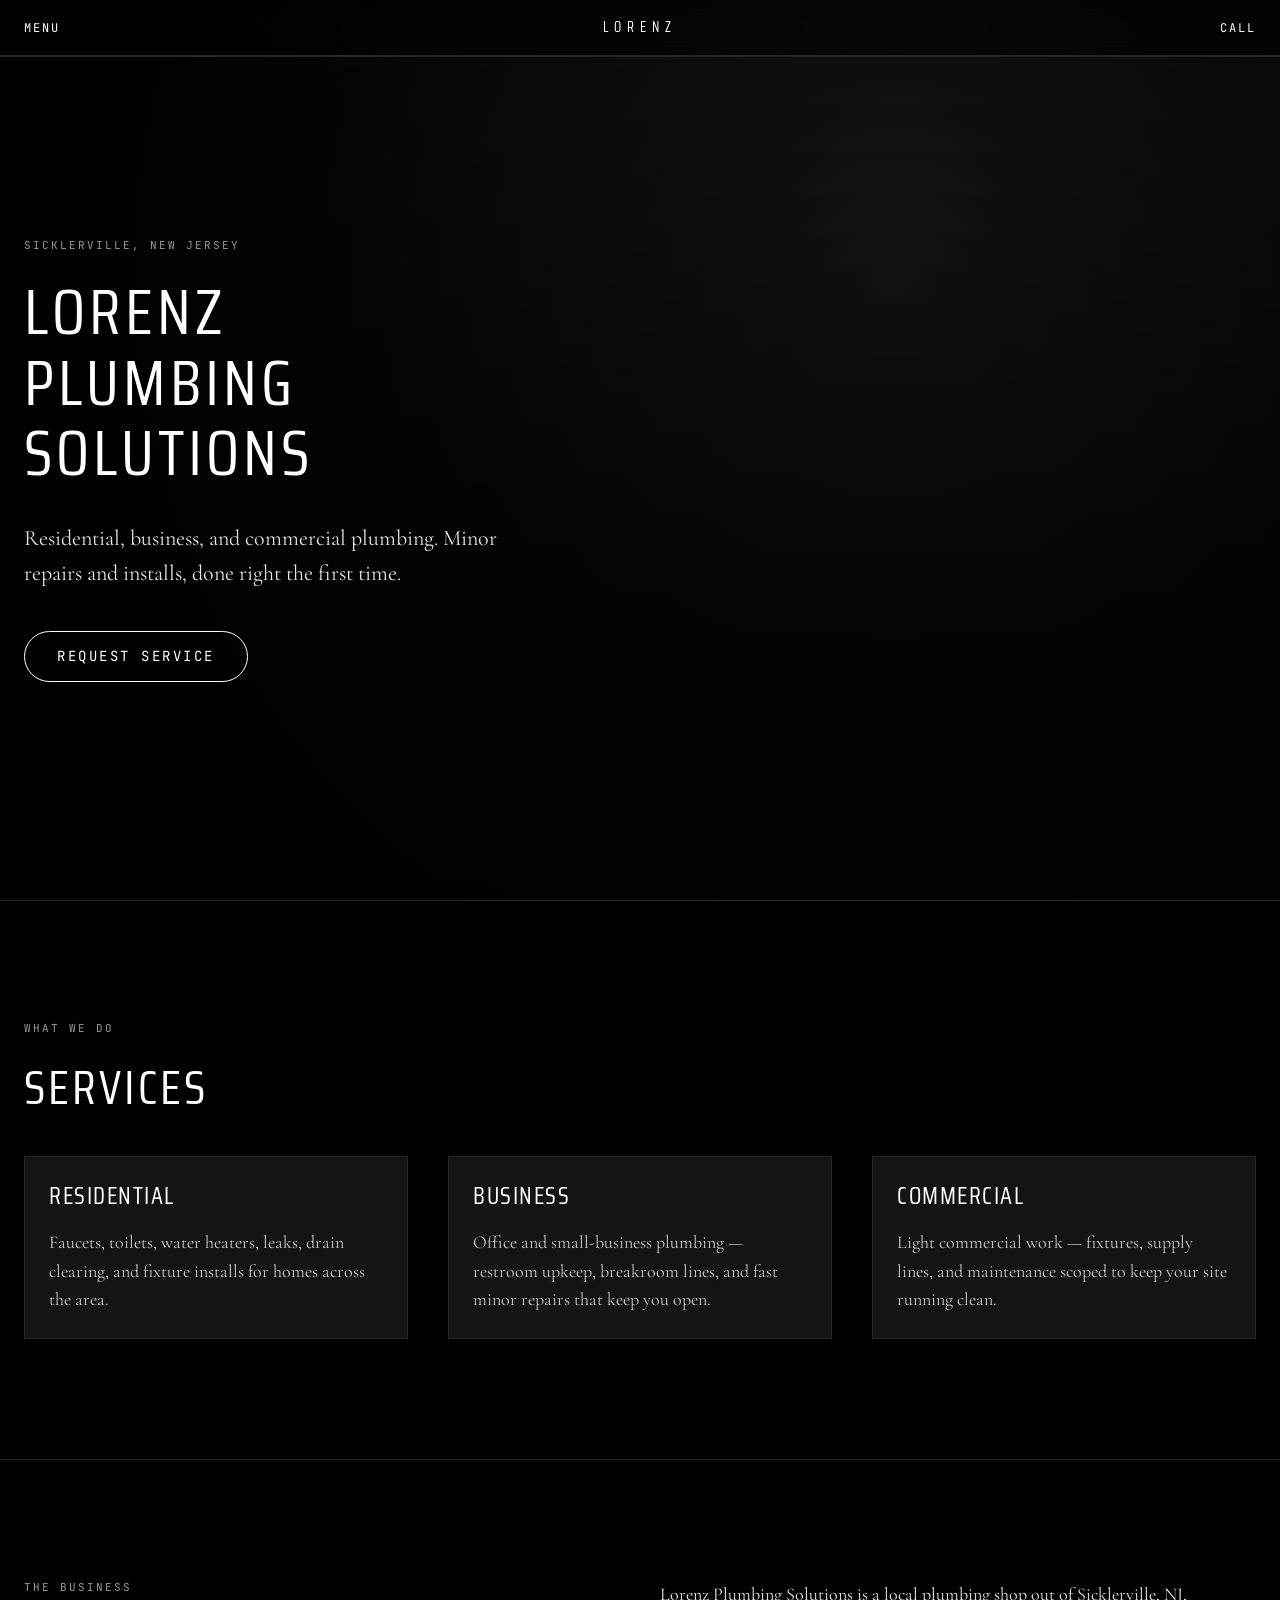
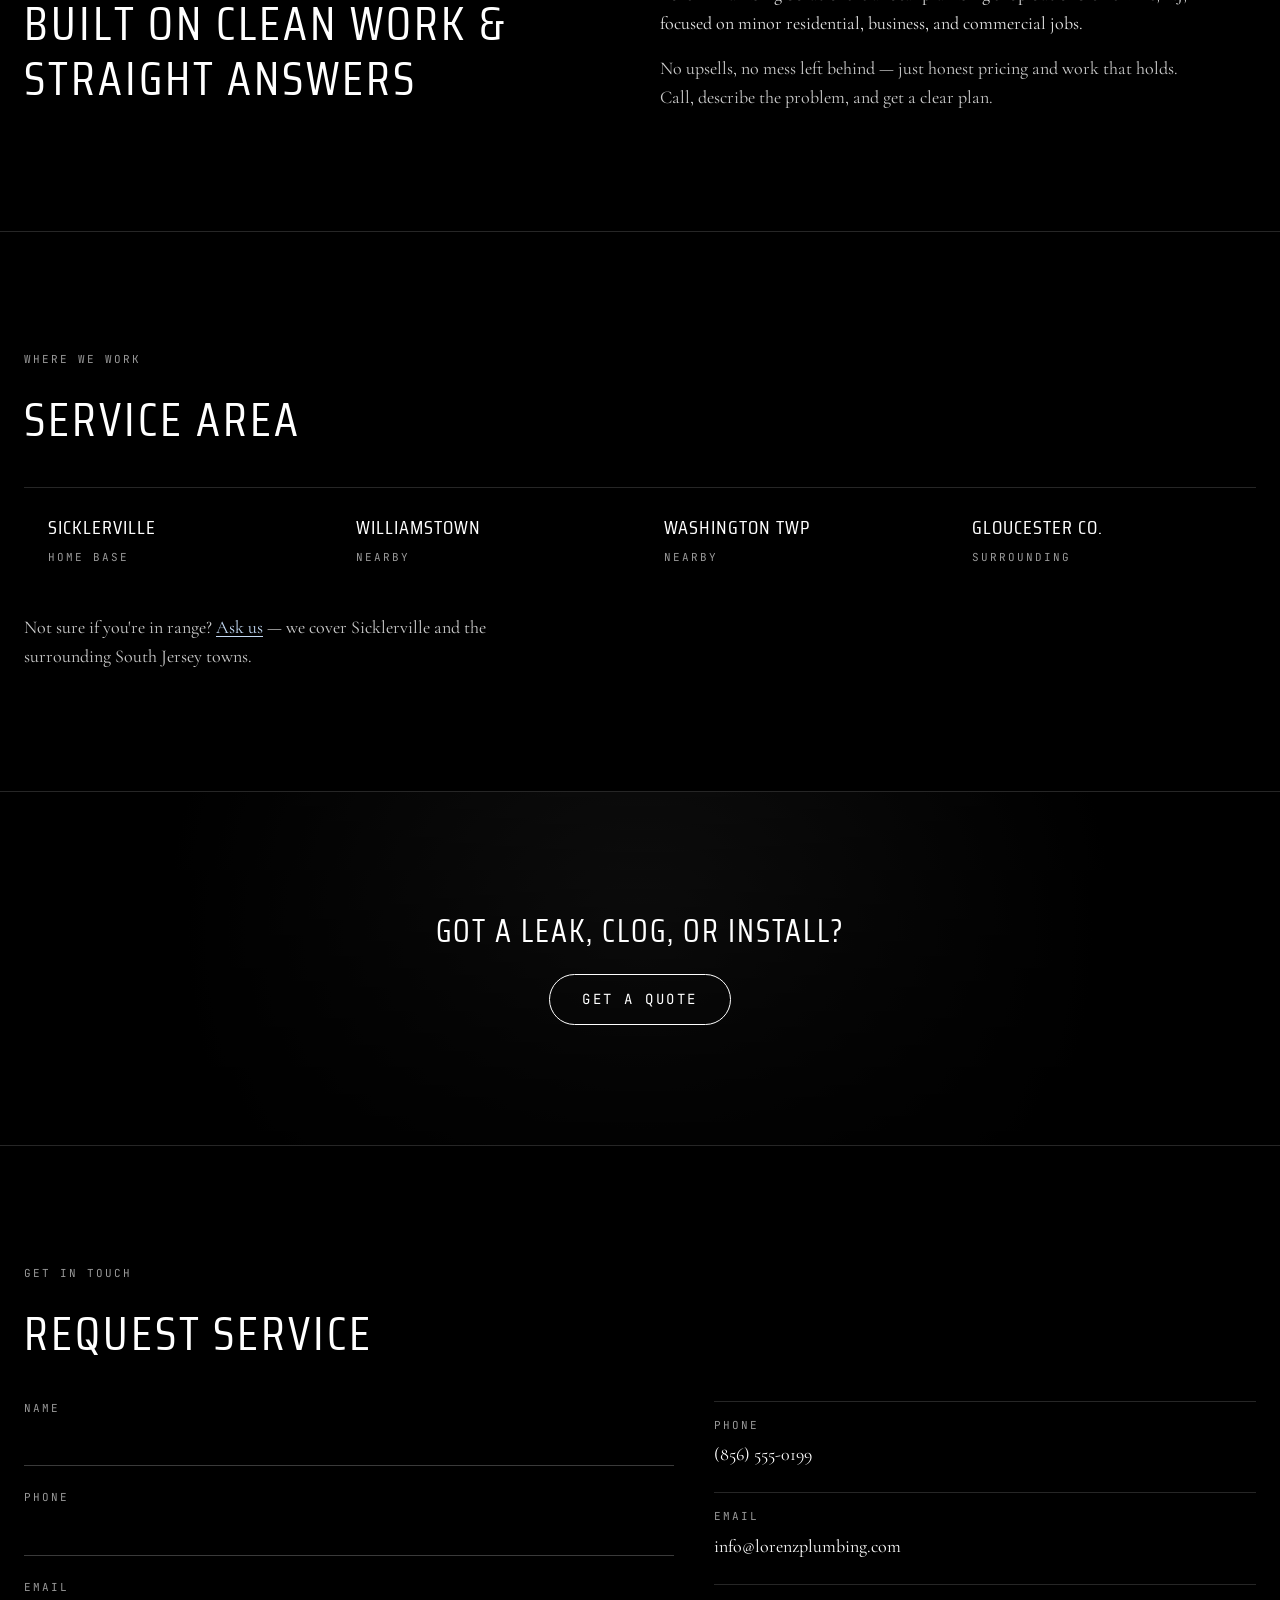
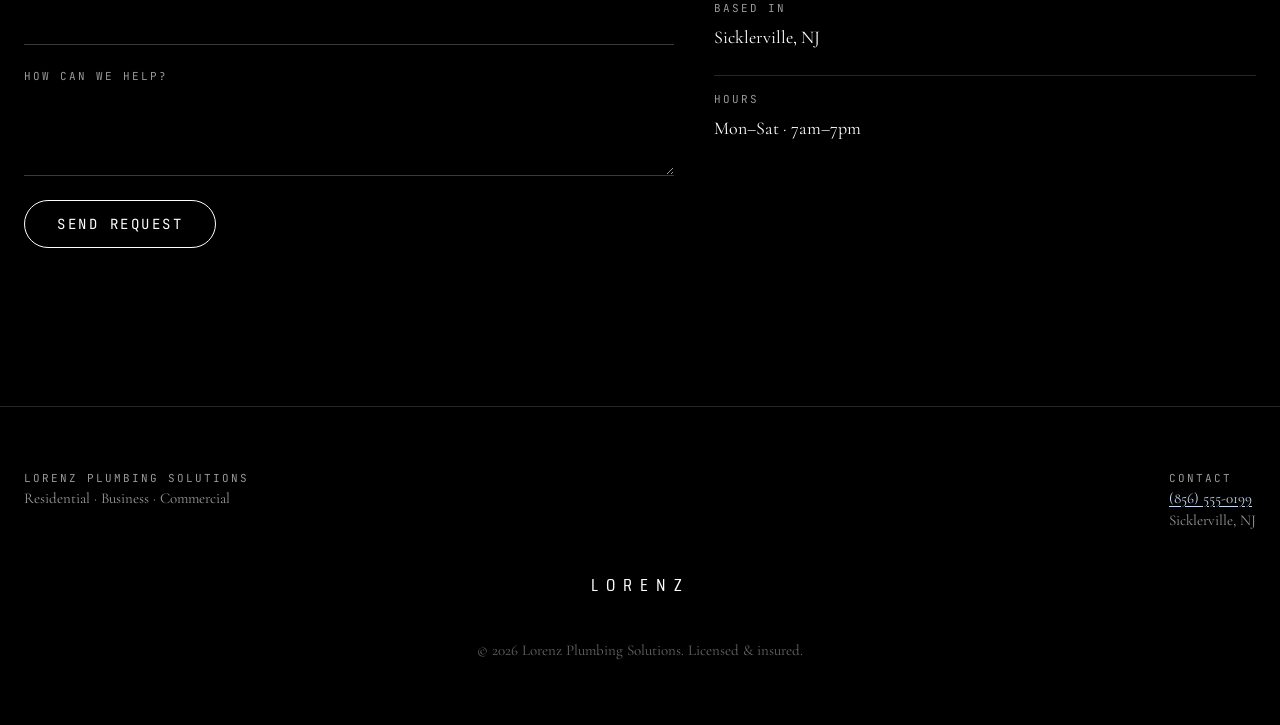
==== index.html @ d940d06d "first commit" ====
<!DOCTYPE html>
<html lang="en">
<head>
  <meta charset="UTF-8" />
  <meta name="viewport" content="width=device-width, initial-scale=1.0" />
  <title>Lorenz Plumbing Solutions — Sicklerville, NJ</title>
  <meta name="description" content="Lorenz Plumbing Solutions. Residential, business, and commercial plumbing out of Sicklerville, NJ. Minor repairs done right." />
  <link rel="preconnect" href="https://fonts.googleapis.com" />
  <link rel="preconnect" href="https://fonts.gstatic.com" crossorigin />
  <link href="https://fonts.googleapis.com/css2?family=Saira+Condensed:wght@400;500&family=Cormorant+Garamond:ital,wght@0,400;0,500;1,400&family=JetBrains+Mono:wght@400&display=swap" rel="stylesheet" />
  <link rel="stylesheet" href="styles.css" />
</head>
<body>
  <header class="top-nav" id="top">
    <button class="nav-toggle" id="navToggle" aria-label="Menu" aria-expanded="false">MENU</button>
    <a class="wordmark" href="#top">LORENZ</a>
    <a class="nav-call" href="tel:+18565550199">CALL</a>
  </header>

  <nav class="nav-drawer" id="navDrawer" aria-hidden="true">
    <a href="#services">SERVICES</a>
    <a href="#about">ABOUT</a>
    <a href="#service-area">SERVICE AREA</a>
    <a href="#contact">CONTACT</a>
  </nav>

  <main>
    <!-- HERO -->
    <section class="hero">
      <div class="hero-inner">
        <p class="caption">SICKLERVILLE, NEW JERSEY</p>
        <h1 class="display-xl">LORENZ<br />PLUMBING<br />SOLUTIONS</h1>
        <p class="lead">Residential, business, and commercial plumbing. Minor repairs and installs, done right the first time.</p>
        <a class="btn" href="#contact">REQUEST SERVICE</a>
      </div>
    </section>

    <!-- SERVICES -->
    <section class="band" id="services">
      <p class="caption">WHAT WE DO</p>
      <h2 class="display-lg">SERVICES</h2>
      <div class="grid services-grid">
        <article class="card">
          <h3 class="display-sm">RESIDENTIAL</h3>
          <p class="body">Faucets, toilets, water heaters, leaks, drain clearing, and fixture installs for homes across the area.</p>
        </article>
        <article class="card">
          <h3 class="display-sm">BUSINESS</h3>
          <p class="body">Office and small-business plumbing — restroom upkeep, breakroom lines, and fast minor repairs that keep you open.</p>
        </article>
        <article class="card">
          <h3 class="display-sm">COMMERCIAL</h3>
          <p class="body">Light commercial work — fixtures, supply lines, and maintenance scoped to keep your site running clean.</p>
        </article>
      </div>
    </section>

    <!-- ABOUT -->
    <section class="band band-split" id="about">
      <div>
        <p class="caption">THE BUSINESS</p>
        <h2 class="display-lg">BUILT ON CLEAN WORK &amp; STRAIGHT ANSWERS</h2>
      </div>
      <div>
        <p class="body body-strong">Lorenz Plumbing Solutions is a local plumbing shop out of Sicklerville, NJ, focused on minor residential, business, and commercial jobs.</p>
        <p class="body">No upsells, no mess left behind — just honest pricing and work that holds. Call, describe the problem, and get a clear plan.</p>
      </div>
    </section>

    <!-- SERVICE AREA -->
    <section class="band" id="service-area">
      <p class="caption">WHERE WE WORK</p>
      <h2 class="display-lg">SERVICE AREA</h2>
      <div class="grid area-grid">
        <div class="spec-cell"><span class="spec-val">SICKLERVILLE</span><span class="caption">HOME BASE</span></div>
        <div class="spec-cell"><span class="spec-val">WILLIAMSTOWN</span><span class="caption">NEARBY</span></div>
        <div class="spec-cell"><span class="spec-val">WASHINGTON TWP</span><span class="caption">NEARBY</span></div>
        <div class="spec-cell"><span class="spec-val">GLOUCESTER CO.</span><span class="caption">SURROUNDING</span></div>
      </div>
      <p class="body">Not sure if you're in range? <a class="text-link" href="#contact">Ask us</a> — we cover Sicklerville and the surrounding South Jersey towns.</p>
    </section>

    <!-- CTA -->
    <section class="band cta-band">
      <h2 class="display-md">GOT A LEAK, CLOG, OR INSTALL?</h2>
      <a class="btn" href="#contact">GET A QUOTE</a>
    </section>

    <!-- CONTACT -->
    <section class="band" id="contact">
      <p class="caption">GET IN TOUCH</p>
      <h2 class="display-lg">REQUEST SERVICE</h2>
      <div class="grid contact-grid">
        <form class="contact-form" id="contactForm" novalidate>
          <label class="field">
            <span class="caption">NAME</span>
            <input type="text" name="name" required autocomplete="name" />
          </label>
          <label class="field">
            <span class="caption">PHONE</span>
            <input type="tel" name="phone" required autocomplete="tel" />
          </label>
          <label class="field">
            <span class="caption">EMAIL</span>
            <input type="email" name="email" autocomplete="email" />
          </label>
          <label class="field">
            <span class="caption">HOW CAN WE HELP?</span>
            <textarea name="message" rows="3" required></textarea>
          </label>
          <button class="btn" type="submit">SEND REQUEST</button>
          <p class="form-status caption" id="formStatus" role="status"></p>
        </form>
        <aside class="contact-info">
          <div class="info-row">
            <span class="caption">PHONE</span>
            <a class="info-line" href="tel:+18565550199">(856) 555-0199</a>
          </div>
          <div class="info-row">
            <span class="caption">EMAIL</span>
            <a class="info-line" href="mailto:info@lorenzplumbing.com">info@lorenzplumbing.com</a>
          </div>
          <div class="info-row">
            <span class="caption">BASED IN</span>
            <span class="info-line">Sicklerville, NJ</span>
          </div>
          <div class="info-row">
            <span class="caption">HOURS</span>
            <span class="info-line">Mon–Sat · 7am–7pm</span>
          </div>
        </aside>
      </div>
    </section>
  </main>

  <footer class="footer">
    <div class="footer-cols">
      <div>
        <p class="caption">LORENZ PLUMBING SOLUTIONS</p>
        <p class="body-sm">Residential · Business · Commercial</p>
      </div>
      <div>
        <p class="caption">CONTACT</p>
        <p class="body-sm"><a class="text-link" href="tel:+18565550199">(856) 555-0199</a></p>
        <p class="body-sm">Sicklerville, NJ</p>
      </div>
    </div>
    <p class="wordmark footer-mark">LORENZ</p>
    <p class="body-sm copyright">© <span id="year"></span> Lorenz Plumbing Solutions. Licensed &amp; insured.</p>
  </footer>

  <script src="script.js"></script>
</body>
</html>
---- styles.css ----
/* Lorenz Plumbing Solutions — Bugatti-inspired austere system */

:root {
  /* colors */
  --canvas: #000000;
  --surface-soft: #0d0d0d;
  --surface-card: #141414;
  --ink: #ffffff;
  --body: #cccccc;
  --body-strong: #e6e6e6;
  --muted: #999999;
  --muted-soft: #666666;
  --hairline: #262626;
  --hairline-strong: #3a3a3a;
  --link: #c3d9f3;

  /* type families (Bugatti substitutes) */
  --display: "Saira Condensed", -apple-system, BlinkMacSystemFont, "Segoe UI", sans-serif;
  --text: "Cormorant Garamond", Garamond, "Times New Roman", serif;
  --mono: "JetBrains Mono", ui-monospace, "SF Mono", monospace;

  /* spacing */
  --xs: 8px;
  --sm: 12px;
  --md: 16px;
  --lg: 24px;
  --xl: 40px;
  --xxl: 64px;
  --section: 120px;

  --maxw: 1280px;
}

* { box-sizing: border-box; margin: 0; padding: 0; }

html { scroll-behavior: smooth; }

body {
  background: var(--canvas);
  color: var(--ink);
  font-family: var(--text);
  font-size: 16px;
  line-height: 1.5;
  -webkit-font-smoothing: antialiased;
}

/* ---------- typography ---------- */
.display-xl,
.display-lg,
.display-md,
.display-sm {
  font-family: var(--display);
  font-weight: 400;
  text-transform: uppercase;
  color: var(--ink);
}
.display-xl { font-size: clamp(40px, 9vw, 64px); line-height: 1.1; letter-spacing: 4px; }
.display-lg { font-size: clamp(32px, 6vw, 48px); line-height: 1.15; letter-spacing: 3px; }
.display-md { font-size: clamp(26px, 4vw, 32px); line-height: 1.2; letter-spacing: 2px; }
.display-sm { font-size: 24px; line-height: 1.3; letter-spacing: 1.5px; }

.caption {
  font-family: var(--mono);
  font-size: 11px;
  letter-spacing: 2px;
  text-transform: uppercase;
  color: var(--muted);
  line-height: 1.4;
}

.body { color: var(--body); font-family: var(--text); font-size: 18px; line-height: 1.6; max-width: 60ch; }
.body-strong { color: var(--body-strong); }
.body-sm { color: var(--body); font-family: var(--text); font-size: 15px; }

.lead {
  color: var(--body-strong);
  font-family: var(--text);
  font-size: clamp(18px, 2.4vw, 22px);
  line-height: 1.6;
  max-width: 48ch;
}

.text-link { color: var(--link); text-decoration: underline; text-underline-offset: 3px; }

/* ---------- buttons ---------- */
.btn {
  display: inline-block;
  font-family: var(--mono);
  font-size: 14px;
  letter-spacing: 2.5px;
  text-transform: uppercase;
  color: var(--ink);
  background: transparent;
  border: 1px solid var(--ink);
  border-radius: 9999px;
  padding: 14px 32px;
  min-height: 44px;
  cursor: pointer;
  text-decoration: none;
  transition: background 0.2s, color 0.2s;
}
.btn:hover,
.btn:focus-visible { background: var(--ink); color: var(--canvas); outline: none; }

/* ---------- nav ---------- */
.top-nav {
  position: fixed;
  top: 0; left: 0; right: 0;
  height: 56px;
  display: flex;
  align-items: center;
  justify-content: space-between;
  padding: 0 var(--lg);
  z-index: 50;
  background: rgba(0, 0, 0, 0.55);
  backdrop-filter: blur(8px);
  border-bottom: 1px solid var(--hairline);
}
.wordmark {
  font-family: var(--display);
  font-size: 14px;
  letter-spacing: 6px;
  text-transform: uppercase;
  color: var(--ink);
  text-decoration: none;
}
.nav-toggle,
.nav-call {
  font-family: var(--mono);
  font-size: 12px;
  letter-spacing: 2px;
  text-transform: uppercase;
  color: var(--ink);
  background: transparent;
  border: none;
  cursor: pointer;
  text-decoration: none;
}

.nav-drawer {
  position: fixed;
  top: 56px; left: 0; right: 0;
  background: var(--canvas);
  border-bottom: 1px solid var(--hairline);
  display: grid;
  z-index: 49;
  max-height: 0;
  overflow: hidden;
  transition: max-height 0.3s ease;
}
.nav-drawer.open { max-height: 320px; }
.nav-drawer a {
  font-family: var(--mono);
  font-size: 13px;
  letter-spacing: 2px;
  text-transform: uppercase;
  color: var(--ink);
  text-decoration: none;
  padding: var(--md) var(--lg);
  border-top: 1px solid var(--hairline);
}

/* ---------- layout ---------- */
main { display: block; }

.hero {
  min-height: 100vh;
  display: flex;
  align-items: center;
  padding: 140px var(--lg) var(--section);
  background:
    linear-gradient(180deg, rgba(0,0,0,0.2), rgba(0,0,0,0.85)),
    radial-gradient(circle at 70% 30%, #1a1a1a, #000000 70%);
}
.hero-inner { max-width: var(--maxw); margin: 0 auto; width: 100%; display: grid; gap: var(--lg); }
.hero .lead { margin-top: var(--xs); }
.hero .btn { margin-top: var(--md); justify-self: start; }

.band {
  max-width: var(--maxw);
  margin: 0 auto;
  padding: var(--section) var(--lg);
  display: grid;
  gap: var(--lg);
  border-top: 1px solid var(--hairline);
}
.band > .display-lg { margin-bottom: var(--md); }

.band-split {
  grid-template-columns: 1fr 1fr;
  gap: var(--xl);
  align-items: start;
}
.band-split .body + .body { margin-top: var(--md); }

/* grids */
.grid { display: grid; gap: var(--xl); }
.services-grid { grid-template-columns: repeat(3, 1fr); }
.area-grid { grid-template-columns: repeat(4, 1fr); gap: 0; }

.card {
  background: var(--surface-card);
  padding: var(--lg);
  display: grid;
  gap: var(--md);
  border: 1px solid var(--hairline);
}

.spec-cell {
  display: grid;
  gap: var(--xs);
  padding: var(--lg);
  border-top: 1px solid var(--hairline);
}
.spec-val { font-family: var(--display); font-size: 20px; letter-spacing: 1px; text-transform: uppercase; }

/* cta */
.cta-band {
  text-align: center;
  justify-items: center;
  gap: var(--lg);
  background:
    linear-gradient(180deg, rgba(0,0,0,0.4), rgba(0,0,0,0.85)),
    radial-gradient(circle at 50% 40%, #181818, #000 70%);
  max-width: none;
  padding-left: var(--lg);
  padding-right: var(--lg);
}

/* contact */
.contact-grid { grid-template-columns: 1.2fr 1fr; gap: var(--xl); align-items: start; }
.contact-form { display: grid; gap: var(--lg); }
.field { display: grid; gap: var(--xs); }
.field input,
.field textarea {
  background: transparent;
  border: none;
  border-bottom: 1px solid var(--hairline-strong);
  color: var(--ink);
  font-family: var(--text);
  font-size: 17px;
  padding: 10px 0;
  resize: vertical;
}
.field input:focus,
.field textarea:focus { outline: none; border-bottom-color: var(--ink); }
.contact-form .btn { justify-self: start; }
.form-status { min-height: 14px; }
.form-status.ok { color: var(--link); }
.form-status.err { color: var(--muted); }

.contact-info { display: grid; gap: var(--lg); }
.info-row { display: grid; gap: var(--xs); border-top: 1px solid var(--hairline); padding-top: var(--md); }
.info-line { color: var(--ink); font-family: var(--text); font-size: 18px; text-decoration: none; }
a.info-line:hover { color: var(--link); }

/* footer */
.footer {
  background: var(--canvas);
  border-top: 1px solid var(--hairline);
  padding: var(--xxl) var(--lg);
  color: var(--muted);
  display: grid;
  gap: var(--xl);
  text-align: center;
}
.footer-cols { display: flex; justify-content: space-between; gap: var(--xl); text-align: left; max-width: var(--maxw); margin: 0 auto; width: 100%; }
.footer-cols .body-sm { color: var(--muted); }
.footer-mark { font-size: 18px; letter-spacing: 8px; color: var(--ink); }
.copyright { color: var(--muted-soft); }

/* ---------- responsive ---------- */
@media (max-width: 900px) {
  .services-grid { grid-template-columns: 1fr; }
  .area-grid { grid-template-columns: repeat(2, 1fr); }
  .band-split { grid-template-columns: 1fr; }
  .contact-grid { grid-template-columns: 1fr; }
}
@media (max-width: 560px) {
  .area-grid { grid-template-columns: 1fr; }
  .footer-cols { flex-direction: column; }
}
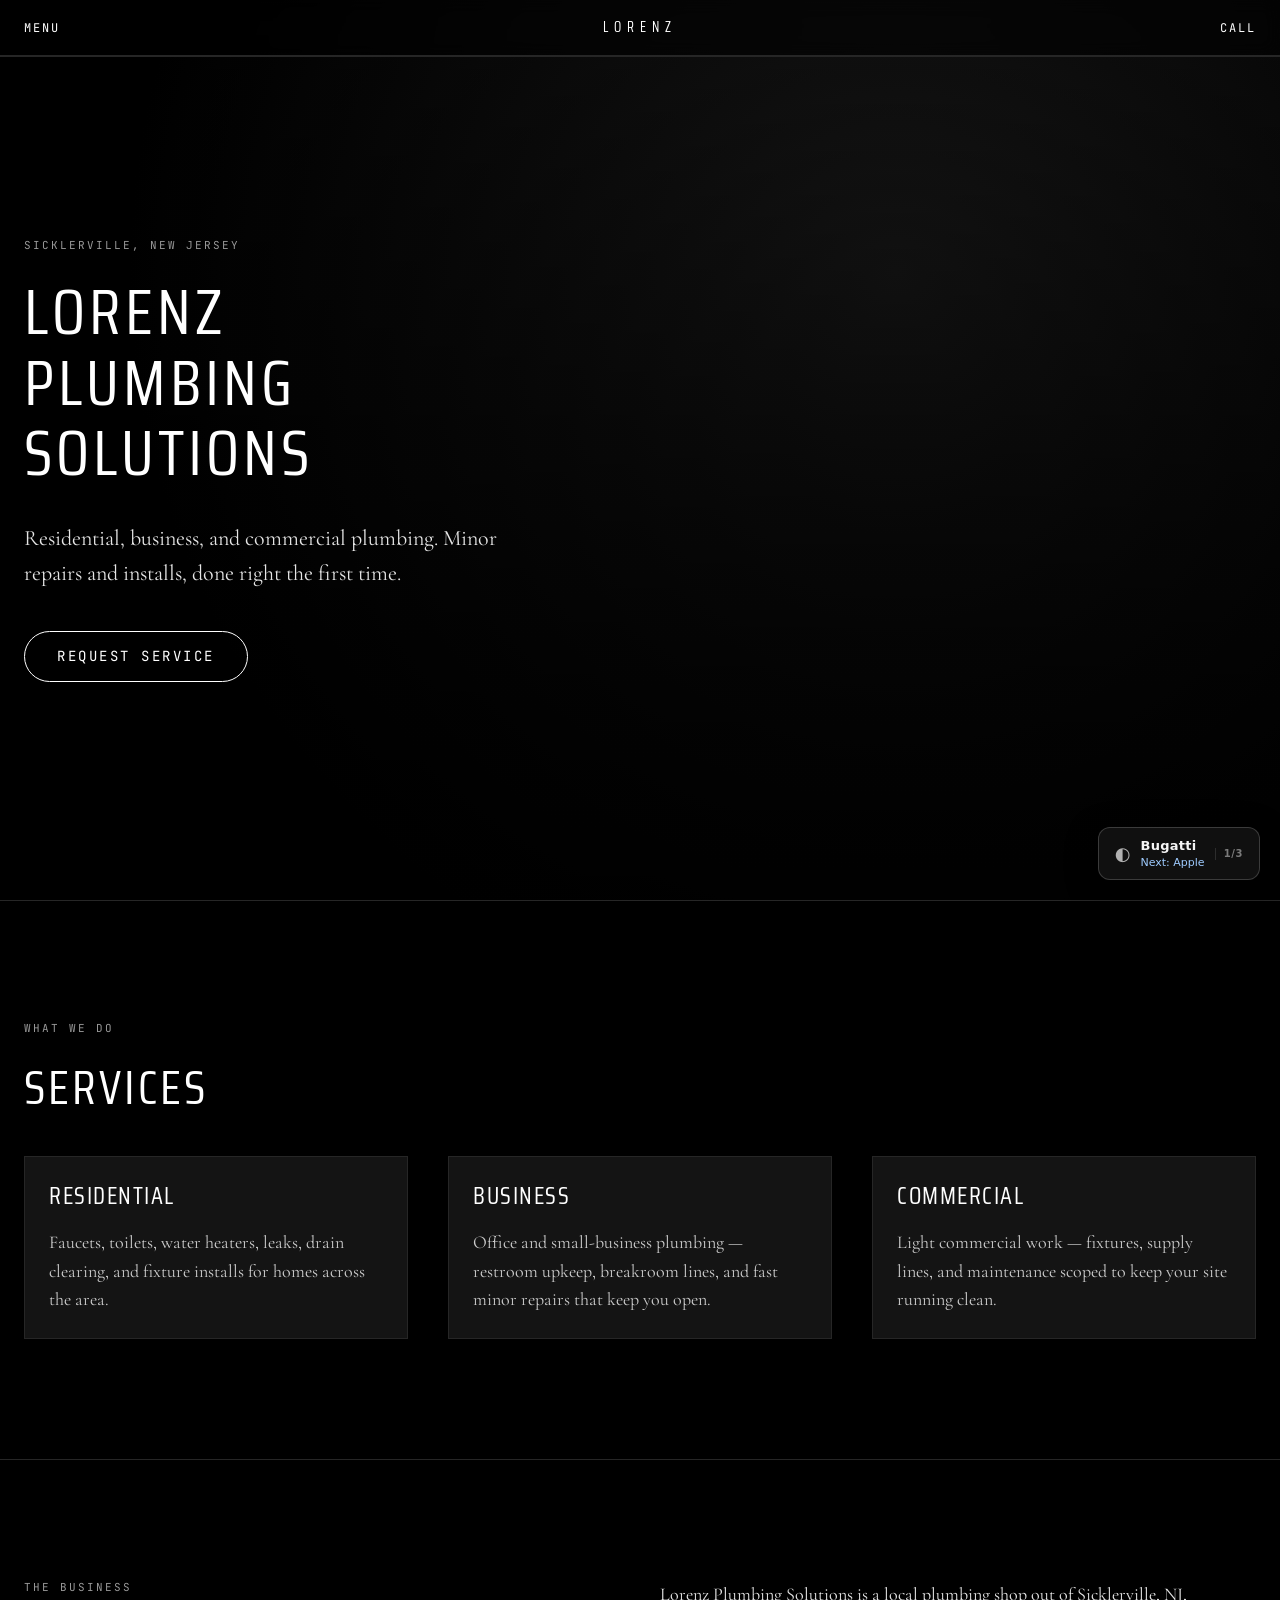
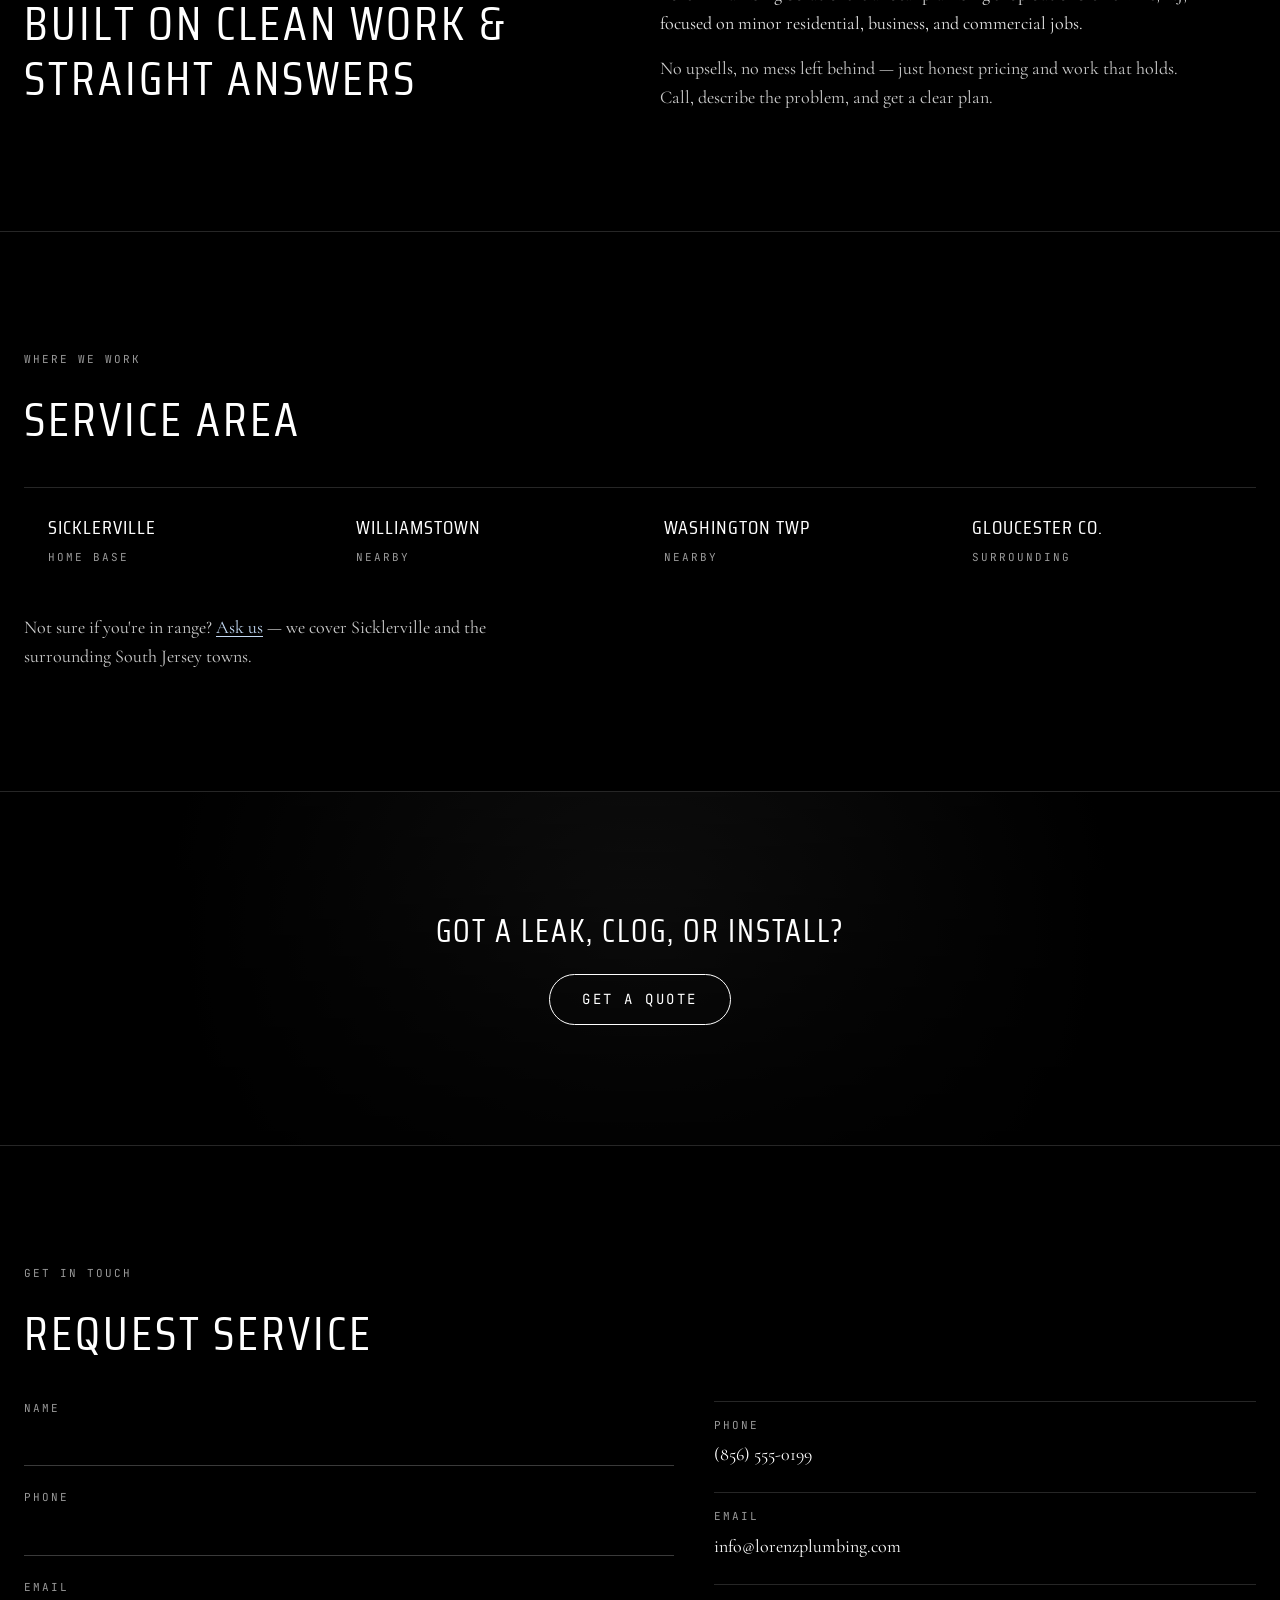
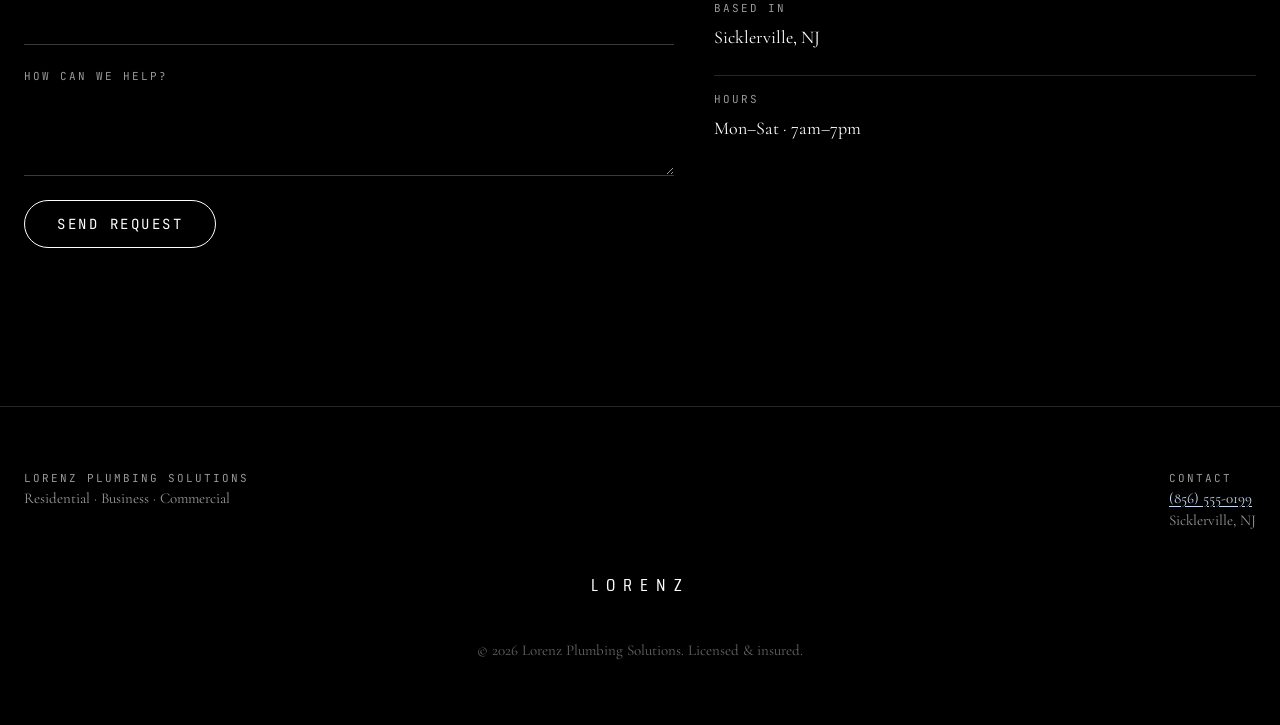
==== commit 468d7ee3: "Implement multi-design support with the addition of an Apple design variant. Updated `index.html` an" ====
--- a/index.html
+++ b/index.html
@@ -8,9 +8,10 @@
   <link rel="preconnect" href="https://fonts.googleapis.com" />
   <link rel="preconnect" href="https://fonts.gstatic.com" crossorigin />
   <link href="https://fonts.googleapis.com/css2?family=Saira+Condensed:wght@400;500&family=Cormorant+Garamond:ital,wght@0,400;0,500;1,400&family=JetBrains+Mono:wght@400&display=swap" rel="stylesheet" />
+  <link rel="stylesheet" href="design-switcher.css" />
   <link rel="stylesheet" href="styles.css" />
 </head>
-<body>
+<body data-design="bugatti">
   <header class="top-nav" id="top">
     <button class="nav-toggle" id="navToggle" aria-label="Menu" aria-expanded="false">MENU</button>
     <a class="wordmark" href="#top">LORENZ</a>
@@ -150,5 +151,6 @@
   </footer>
 
   <script src="script.js"></script>
+  <script src="design-switcher.js"></script>
 </body>
 </html>
--- a/design-switcher.css
+++ b/design-switcher.css
@@ -0,0 +1,78 @@
+/* Shared design theme cycler — all pages */
+
+.design-cycle {
+  position: fixed;
+  bottom: 20px;
+  right: 20px;
+  z-index: 10000;
+  display: grid;
+  grid-template-columns: auto 1fr auto;
+  grid-template-rows: auto auto;
+  gap: 2px 10px;
+  align-items: center;
+  padding: 10px 16px;
+  background: rgba(18, 18, 18, 0.92);
+  color: #f5f5f5;
+  border: 1px solid rgba(255, 255, 255, 0.18);
+  border-radius: 12px;
+  font-family: system-ui, -apple-system, "Segoe UI", sans-serif;
+  font-size: 12px;
+  line-height: 1.2;
+  cursor: pointer;
+  text-align: left;
+  backdrop-filter: blur(12px);
+  -webkit-backdrop-filter: blur(12px);
+  box-shadow: 0 8px 32px rgba(0, 0, 0, 0.35);
+  transition: transform 0.15s ease, border-color 0.15s ease;
+}
+.design-cycle:hover {
+  transform: translateY(-2px);
+  border-color: rgba(255, 255, 255, 0.35);
+}
+.design-cycle:focus-visible {
+  outline: 2px solid #2997ff;
+  outline-offset: 2px;
+}
+
+.design-cycle-label {
+  grid-column: 1;
+  grid-row: 1 / 3;
+  font-size: 18px;
+  line-height: 1;
+  opacity: 0.7;
+}
+
+.design-cycle-current {
+  grid-column: 2;
+  grid-row: 1;
+  font-weight: 600;
+  font-size: 13px;
+  letter-spacing: 0.02em;
+}
+
+.design-cycle-next {
+  grid-column: 2;
+  grid-row: 2;
+  color: #9ecbff;
+  font-size: 11px;
+}
+
+.design-cycle-index {
+  grid-column: 3;
+  grid-row: 1 / 3;
+  font-size: 10px;
+  font-weight: 600;
+  letter-spacing: 0.06em;
+  color: rgba(255, 255, 255, 0.45);
+  padding-left: 8px;
+  border-left: 1px solid rgba(255, 255, 255, 0.12);
+}
+
+@media (max-width: 480px) {
+  .design-cycle {
+    bottom: 12px;
+    right: 12px;
+    left: 12px;
+    grid-template-columns: auto 1fr auto;
+  }
+}
--- a/styles.css
+++ b/styles.css
@@ -264,7 +264,7 @@
   gap: var(--xl);
   text-align: center;
 }
-.footer-cols { display: flex; justify-content: space-between; gap: var(--xl); text-align: left; max-width: var(--maxw); margin: 0 auto; width: 100%; }
+.footer-cols { display: flex; justify-content: space-between; flex-wrap: wrap; gap: var(--xl); text-align: left; max-width: var(--maxw); margin: 0 auto; width: 100%; }
 .footer-cols .body-sm { color: var(--muted); }
 .footer-mark { font-size: 18px; letter-spacing: 8px; color: var(--ink); }
 .copyright { color: var(--muted-soft); }
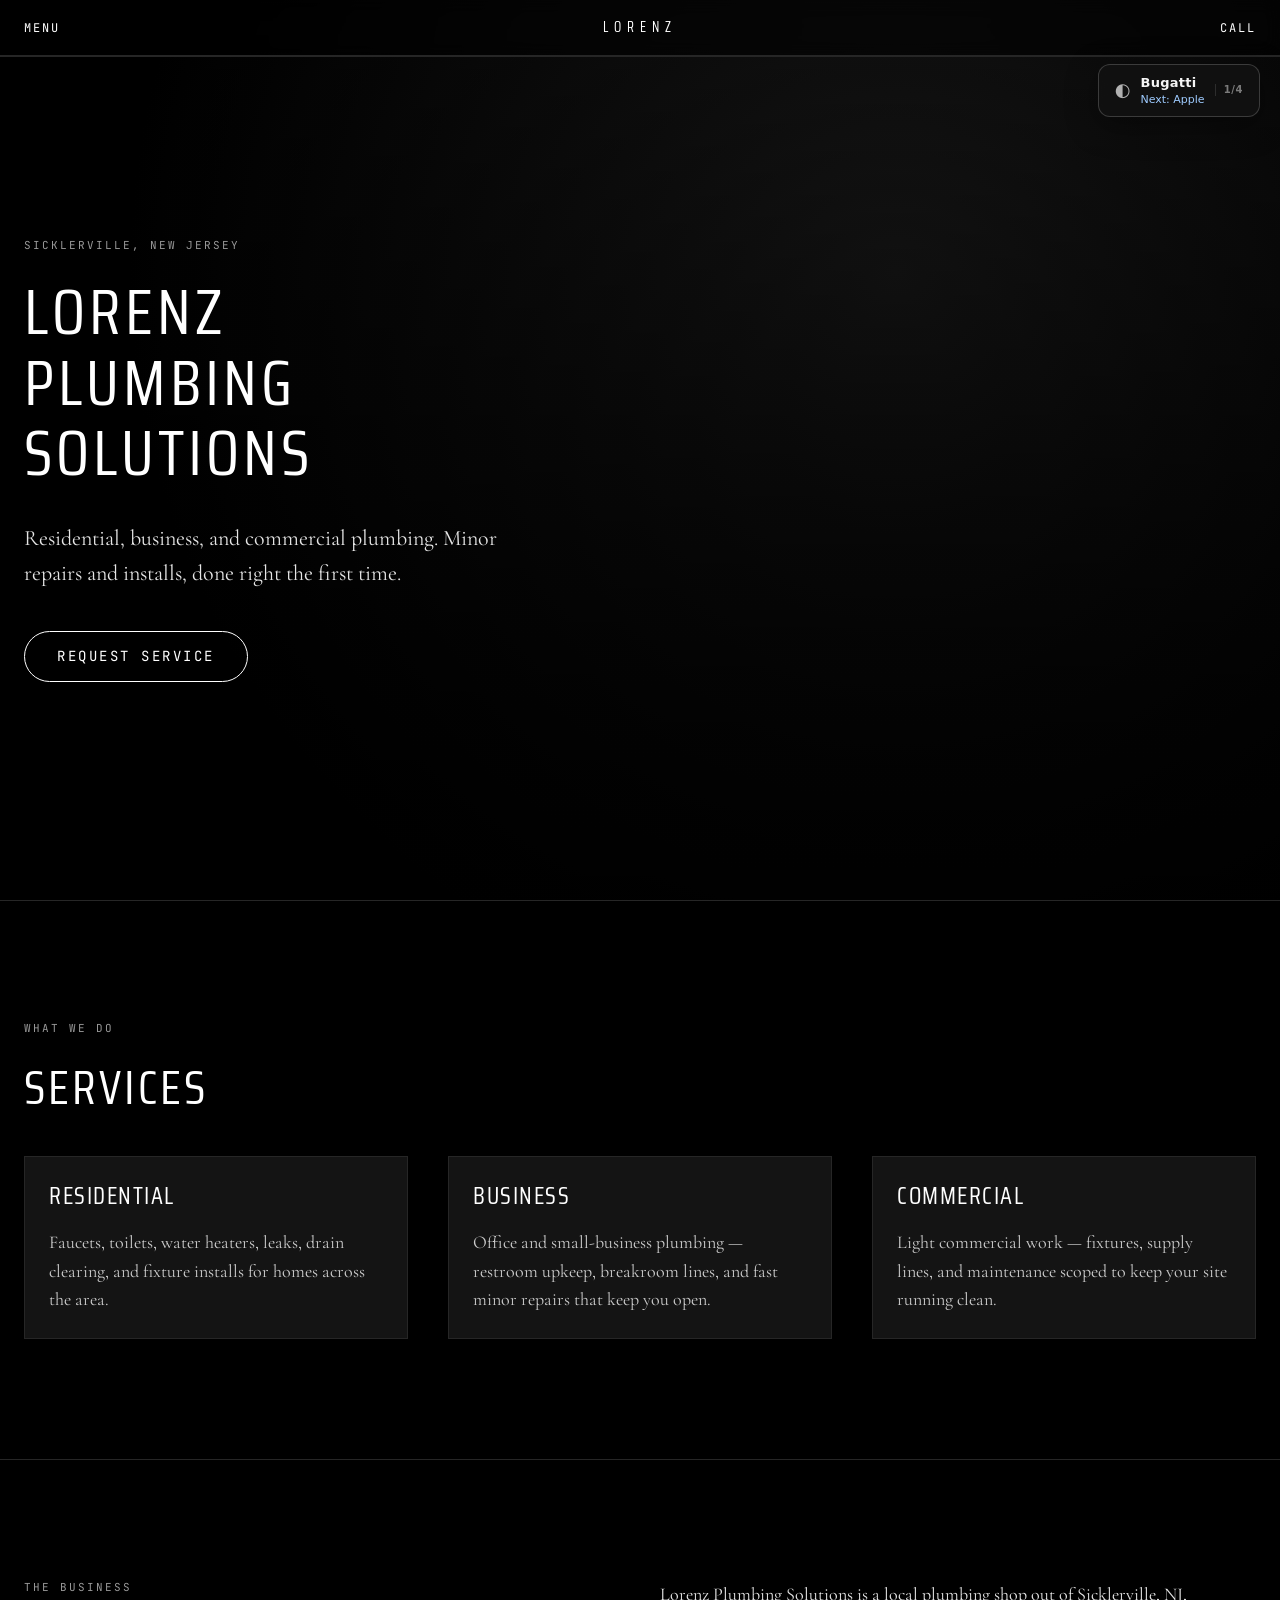
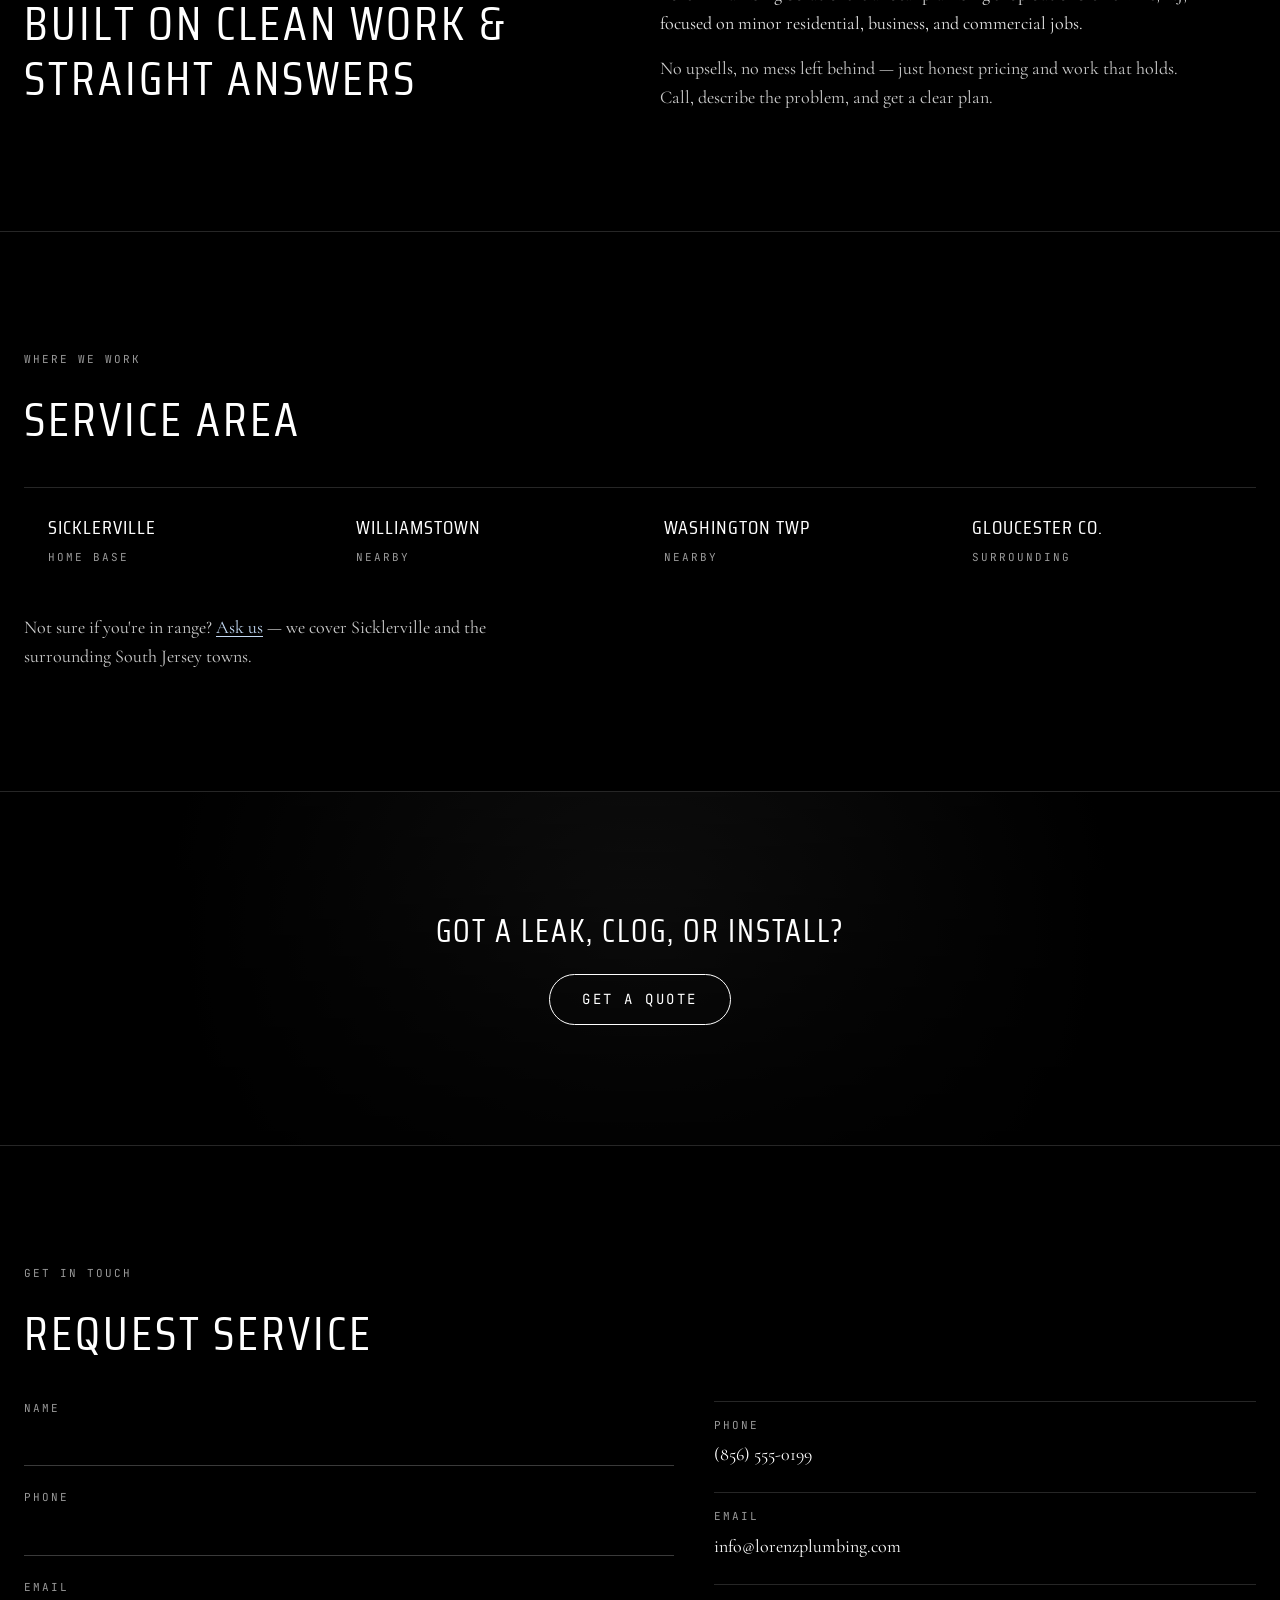
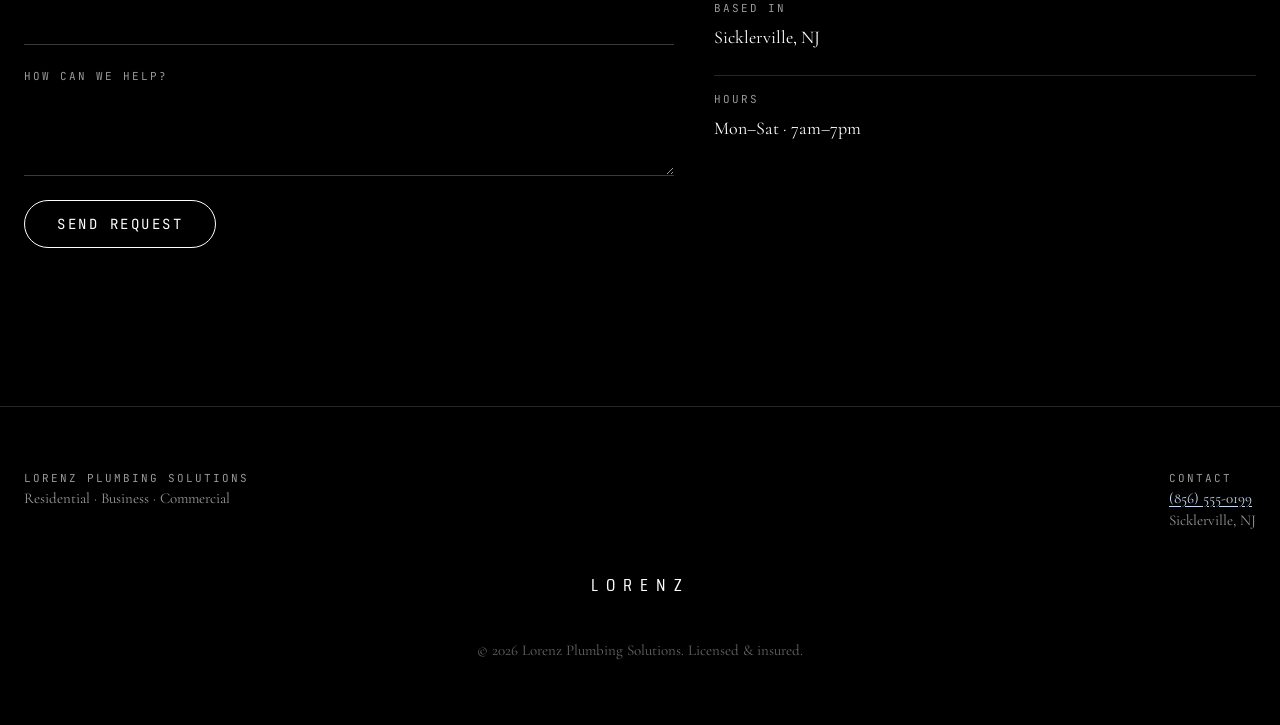
==== commit b590152d: "fix(theme): make design cycler work on GitHub Pages Static anchor in HTML for no-JS fallback, base-p" ====
--- a/index.html
+++ b/index.html
@@ -150,6 +150,13 @@
     <p class="body-sm copyright">© <span id="year"></span> Lorenz Plumbing Solutions. Licensed &amp; insured.</p>
   </footer>
 
+  <a class="design-cycle" id="designCycle" href="apple.html" aria-label="Switch theme to Apple">
+    <span class="design-cycle-label" aria-hidden="true">◐</span>
+    <span class="design-cycle-current">Bugatti</span>
+    <span class="design-cycle-next">Next: Apple</span>
+    <span class="design-cycle-index">1/4</span>
+  </a>
+
   <script src="script.js"></script>
   <script src="design-switcher.js"></script>
 </body>
--- a/design-switcher.css
+++ b/design-switcher.css
@@ -2,10 +2,12 @@
 
 .design-cycle {
   position: fixed;
-  bottom: 20px;
+  top: 64px;
   right: 20px;
-  z-index: 10000;
+  z-index: 100000;
   display: grid;
+  pointer-events: auto;
+  text-decoration: none;
   grid-template-columns: auto 1fr auto;
   grid-template-rows: auto auto;
   gap: 2px 10px;
@@ -70,6 +72,7 @@
 
 @media (max-width: 480px) {
   .design-cycle {
+    top: auto;
     bottom: 12px;
     right: 12px;
     left: 12px;
